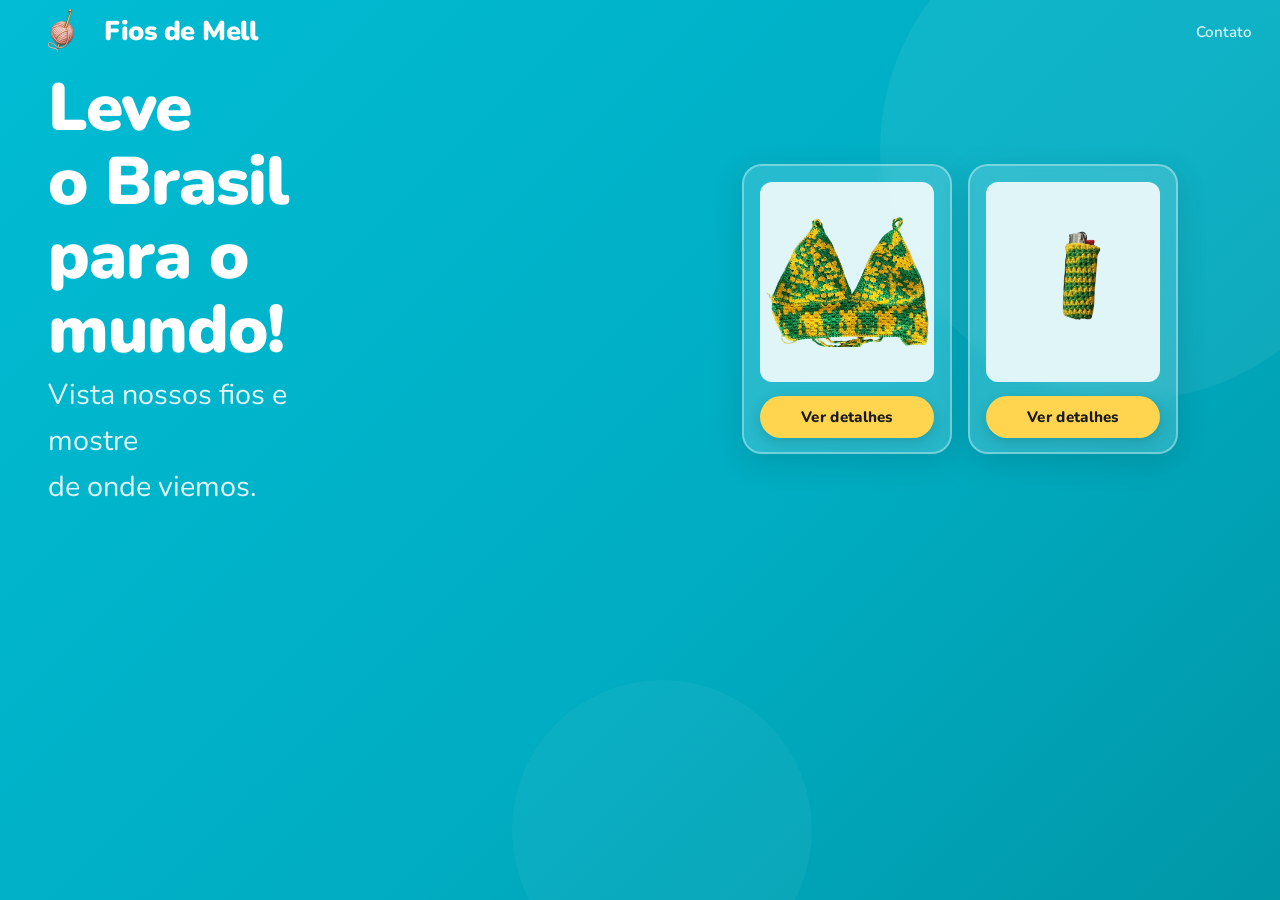
==== index.html @ a6a410e3 "feature:base do site" ====
<!DOCTYPE html>
<html lang="pt-BR">
<head>
  <meta charset="UTF-8" />
  <meta name="viewport" content="width=device-width, initial-scale=1.0"/>
  <title>Fios de Mell</title>
  <link href="https://cdn.jsdelivr.net/npm/bootstrap@5.3.3/dist/css/bootstrap.min.css" rel="stylesheet"/>
  <link href="https://fonts.googleapis.com/css2?family=Nunito:wght@400;700;800;900&display=swap" rel="stylesheet"/>
  <style>
    *, *::before, *::after { box-sizing: border-box; margin: 0; padding: 0; }

    body {
      font-family: 'Nunito', sans-serif;
      background-color: #00BCD4;
      min-height: 100vh;
      overflow-x: hidden;
    }

    .hero-section {
      background: linear-gradient(135deg, #00BCD4 0%, #00ACC1 60%, #0097A7 100%);
      min-height: 100vh;
      position: relative;
      overflow: hidden;
      padding: 0;
    }

    .hero-section::before {
      content: '';
      position: absolute;
      width: 500px;
      height: 500px;
      background: rgba(255,255,255,0.06);
      border-radius: 50%;
      top: -100px;
      right: -100px;
      pointer-events: none;
    }
    .hero-section::after {
      content: '';
      position: absolute;
      width: 300px;
      height: 300px;
      background: rgba(255,255,255,0.04);
      border-radius: 50%;
      bottom: -80px;
      left: 40%;
      pointer-events: none;
    }

    /* ── NAVBAR ── */
    .navbar-custom {
      padding: 0px 28px 0px;
    }

    .logo-wrap {
      display: flex;
      align-items: center;
      gap: 12px;
    }

    .logo-icon {
      width: 64px;
      height: 64px;
      border-radius: 12px;
      display: flex;
      align-items: center;
      justify-content: center;
      flex-shrink: 0;
      overflow: hidden;
    }

    .logo-icon img {
      width: 100%;
      height: 100%;
      object-fit: cover;
      border-radius: 12px;
    }

    .brand-name {
      font-size: 1.7rem;
      font-weight: 900;
      color: #fff;
      letter-spacing: -0.5px;
      line-height: 1;
    }

    .nav-link-fios {
  color: rgba(255,255,255,0.85);
  font-weight: 600;
  font-size: 0.95rem;
  text-decoration: none;
  transition: color 0.2s;
}
.nav-link-fios:hover {
  color: #FFD54F;
}

    /* ── HERO CONTENT ── */
    .hero-content {
      padding: 18px 48px 60px;
    }

    .hero-headline {
      font-size: clamp(2.8rem, 6vw, 4.2rem);
      font-weight: 900;
      color: #fff;
      line-height: 1.1;
      letter-spacing: -1px;
      margin-bottom: 30px;
    }

    .hero-sub {
      font-size: 1.8rem;
      color: rgba(255,255,255,0.88);
      line-height: 1.6;
      max-width: 300px;
      font-weight: 400;
    }

    
    
  

    /* ── PRODUCTS AREA ── */
    .products-col {

      padding: 24px 32px 48px;
     
    }

    /* ── PRODUCT CARD ── */
    .product-card {
      background: rgba(255,255,255,0.15);
      backdrop-filter: blur(8px);
      border: 2px solid rgba(255,255,255,0.35);
      border-radius: 20px;
      padding: 16px 16px 14px;
      display: flex;
      flex-direction: column;
      align-items: center;
      gap: 14px;
      width: 210px;
      box-shadow: 0 8px 32px rgba(0,0,0,0.12);
      transition: transform 0.25s ease, box-shadow 0.25s ease;
    }

    .product-card:hover {
      transform: translateY(-6px);
      box-shadow: 0 16px 40px rgba(0,0,0,0.18);
    }

    .product-card-img-wrap {
      width: 100%;
      height: 170px;
      border-radius: 12px;
      overflow: hidden;
      background: rgba(255,255,255,0.85);
      display: flex;
      align-items: center;
      justify-content: center;
    }

    .product-card-img-wrap img {
      max-width: 100%;
      max-height: 100%;
      object-fit: contain;
      display: block;
    }

    .ver-detalhes-btn {
      width: 100%;
      background: #FFD54F;
      border: none;
      border-radius: 50px;
      padding: 10px 0;
      font-family: 'Nunito', sans-serif;
      font-size: 0.95rem;
      font-weight: 800;
      color: #1a1a1a;
      cursor: pointer;
      letter-spacing: 0.3px;
      box-shadow: 0 4px 14px rgba(0,0,0,0.15);
      transition: background 0.2s ease, transform 0.15s ease;
    }

    .ver-detalhes-btn:hover {
      background: #FFC107;
      transform: scale(1.03);
    }

    /* ── RESPONSIVE: controlado por @media ── */
    @media (max-width: 1024px) and (min-width: 768px) {
      .navbar-custom { padding: 20px 24px 0; }
      .hero-content  { padding: 40px 24px 20px; }
      .hero-headline { font-size: 2.4rem; }
      .products-col  { padding: 24px 24px 40px; display: flex; justify-content: center; gap: 16px; }
      .product-card  { width: 180px; }
      .product-card-img-wrap { height: 160px; }
    }

    @media (max-width: 767px) {
      .navbar-custom { padding: 16px 16px 0; }
      .hero-content  { padding: 32px 16px 20px; }
      .hero-headline { font-size: 2rem; }
      .hero-sub      { font-size: 1.2rem; max-width: 100%; }
      .products-col  { padding: 16px 12px 32px; display: flex; justify-content: center; gap: 12px; }
      .product-card  { width: 145px; }
      .product-card-img-wrap { height: 130px; }
    }
  </style>
</head>
<body>

<section class="hero-section">
  <div class="container-fluid px-0">



    <!-- ── NAVBAR ROW ── -->
<div class="row g-0 navbar-custom align-items-center pb-1">
  <div class="col-12 d-flex align-items-center justify-content-between">
    <div class="logo-wrap">
      <div class="logo-icon">
        <img src="img/novelo.png" alt="Novelo de lã com agulha de crochê">
      </div>
      <span class="brand-name">Fios de Mell</span>
    </div>
    <a href="https://www.instagram.com/fios_demell/" class="nav-link-fios">Contato</a>
  </div>
</div>

    <!-- ── HERO ROW ── -->
    <div class="row g-0 align-items-center">

      <!-- LEFT: texto + CTA -->
      <div class="col-12 col-lg-6 hero-content d-flex flex-column justify-content-start pt-1">
        <h1 class="hero-headline mb-1 mt-0">
          Leve<br/>
          o Brasil<br/>
          para o<br/>
          mundo!
        </h1>
        <p class="hero-sub mb-1">
          Vista nossos fios e mostre<br/>
          de onde viemos.
        </p>
        
      </div>

      <!-- RIGHT: cards dos produtos -->
      <div class="col-12 col-lg-6 products-col">
  <div class="d-flex justify-content-center gap-3 flex-wrap">

    <!-- Card Top -->
    <div>
      <div class="product-card">
        <div class="product-card-img-wrap" style="height: 200px;">
          <img src="img/top.png" alt="Top de crochê"/>
        </div>
        <button class="ver-detalhes-btn" onclick="window.location.href='vendas_media.html'">Ver detalhes</button>
      </div>
    </div>

    <!-- Card Isqueiro -->
    <div>
      <div class="product-card">
        <div class="product-card-img-wrap" style="height: 200px;">
          <img src="img/isqueiro.png" alt="Isqueiro de crochê"/>
        </div>
        <button class="ver-detalhes-btn" onclick="window.location.href='isqueiro_media.html'">Ver detalhes</button>
      </div>
    </div>

  </div>
</div>

      </div>

    </div>
  </div>
</section>

<script src="https://cdn.jsdelivr.net/npm/bootstrap@5.3.3/dist/js/bootstrap.bundle.min.js"></script>
</body>
</html>
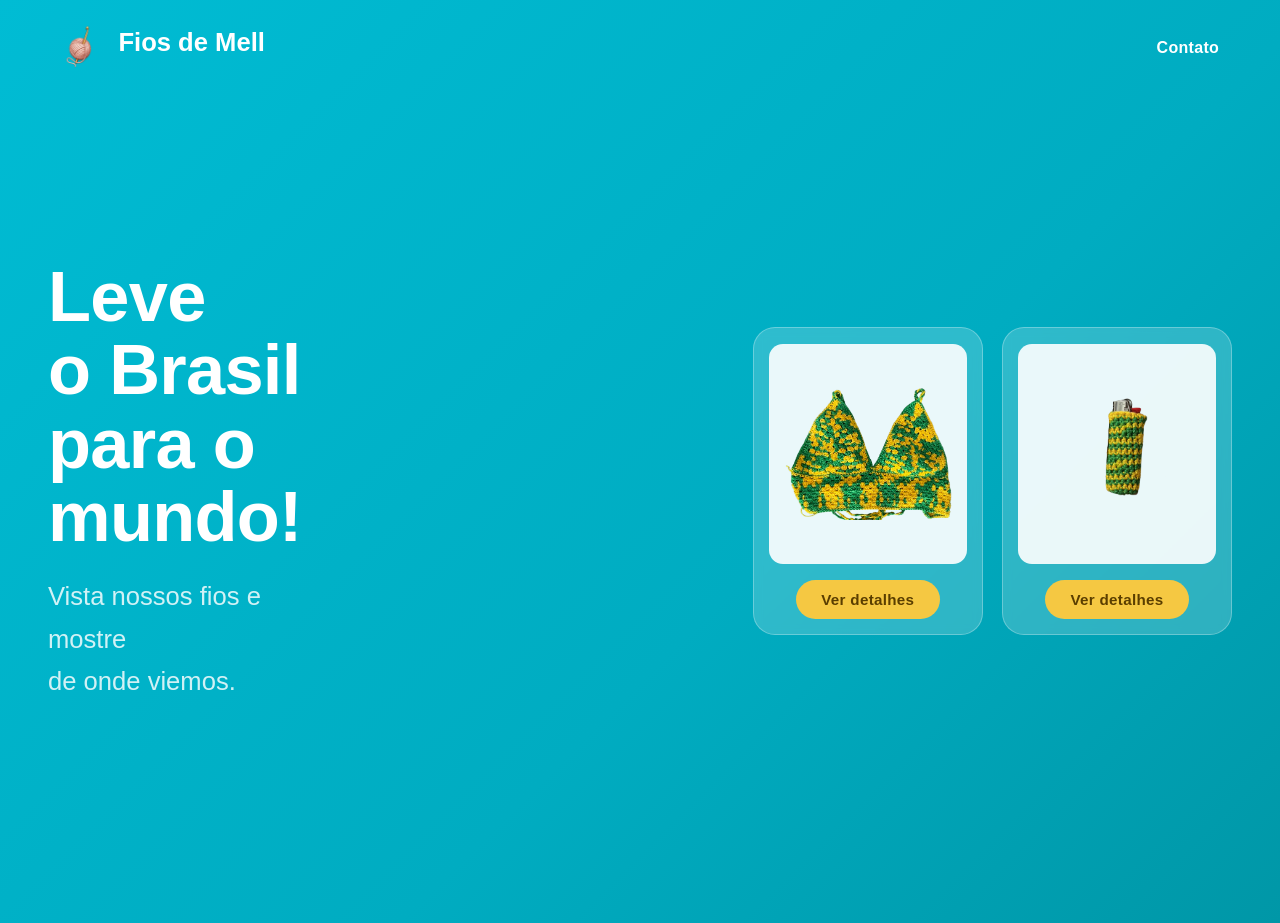
==== commit 6f66530a: "feature: site with css" ====
--- a/index.html
+++ b/index.html
@@ -2,284 +2,61 @@
 <html lang="pt-BR">
 <head>
   <meta charset="UTF-8" />
-  <meta name="viewport" content="width=device-width, initial-scale=1.0"/>
+  <meta name="viewport" content="width=device-width, initial-scale=1.0" />
   <title>Fios de Mell</title>
-  <link href="https://cdn.jsdelivr.net/npm/bootstrap@5.3.3/dist/css/bootstrap.min.css" rel="stylesheet"/>
-  <link href="https://fonts.googleapis.com/css2?family=Nunito:wght@400;700;800;900&display=swap" rel="stylesheet"/>
-  <style>
-    *, *::before, *::after { box-sizing: border-box; margin: 0; padding: 0; }
-
-    body {
-      font-family: 'Nunito', sans-serif;
-      background-color: #00BCD4;
-      min-height: 100vh;
-      overflow-x: hidden;
-    }
-
-    .hero-section {
-      background: linear-gradient(135deg, #00BCD4 0%, #00ACC1 60%, #0097A7 100%);
-      min-height: 100vh;
-      position: relative;
-      overflow: hidden;
-      padding: 0;
-    }
-
-    .hero-section::before {
-      content: '';
-      position: absolute;
-      width: 500px;
-      height: 500px;
-      background: rgba(255,255,255,0.06);
-      border-radius: 50%;
-      top: -100px;
-      right: -100px;
-      pointer-events: none;
-    }
-    .hero-section::after {
-      content: '';
-      position: absolute;
-      width: 300px;
-      height: 300px;
-      background: rgba(255,255,255,0.04);
-      border-radius: 50%;
-      bottom: -80px;
-      left: 40%;
-      pointer-events: none;
-    }
-
-    /* ── NAVBAR ── */
-    .navbar-custom {
-      padding: 0px 28px 0px;
-    }
-
-    .logo-wrap {
-      display: flex;
-      align-items: center;
-      gap: 12px;
-    }
-
-    .logo-icon {
-      width: 64px;
-      height: 64px;
-      border-radius: 12px;
-      display: flex;
-      align-items: center;
-      justify-content: center;
-      flex-shrink: 0;
-      overflow: hidden;
-    }
-
-    .logo-icon img {
-      width: 100%;
-      height: 100%;
-      object-fit: cover;
-      border-radius: 12px;
-    }
-
-    .brand-name {
-      font-size: 1.7rem;
-      font-weight: 900;
-      color: #fff;
-      letter-spacing: -0.5px;
-      line-height: 1;
-    }
-
-    .nav-link-fios {
-  color: rgba(255,255,255,0.85);
-  font-weight: 600;
-  font-size: 0.95rem;
-  text-decoration: none;
-  transition: color 0.2s;
-}
-.nav-link-fios:hover {
-  color: #FFD54F;
-}
-
-    /* ── HERO CONTENT ── */
-    .hero-content {
-      padding: 18px 48px 60px;
-    }
-
-    .hero-headline {
-      font-size: clamp(2.8rem, 6vw, 4.2rem);
-      font-weight: 900;
-      color: #fff;
-      line-height: 1.1;
-      letter-spacing: -1px;
-      margin-bottom: 30px;
-    }
-
-    .hero-sub {
-      font-size: 1.8rem;
-      color: rgba(255,255,255,0.88);
-      line-height: 1.6;
-      max-width: 300px;
-      font-weight: 400;
-    }
-
-    
-    
-  
-
-    /* ── PRODUCTS AREA ── */
-    .products-col {
-
-      padding: 24px 32px 48px;
-     
-    }
-
-    /* ── PRODUCT CARD ── */
-    .product-card {
-      background: rgba(255,255,255,0.15);
-      backdrop-filter: blur(8px);
-      border: 2px solid rgba(255,255,255,0.35);
-      border-radius: 20px;
-      padding: 16px 16px 14px;
-      display: flex;
-      flex-direction: column;
-      align-items: center;
-      gap: 14px;
-      width: 210px;
-      box-shadow: 0 8px 32px rgba(0,0,0,0.12);
-      transition: transform 0.25s ease, box-shadow 0.25s ease;
-    }
-
-    .product-card:hover {
-      transform: translateY(-6px);
-      box-shadow: 0 16px 40px rgba(0,0,0,0.18);
-    }
-
-    .product-card-img-wrap {
-      width: 100%;
-      height: 170px;
-      border-radius: 12px;
-      overflow: hidden;
-      background: rgba(255,255,255,0.85);
-      display: flex;
-      align-items: center;
-      justify-content: center;
-    }
-
-    .product-card-img-wrap img {
-      max-width: 100%;
-      max-height: 100%;
-      object-fit: contain;
-      display: block;
-    }
-
-    .ver-detalhes-btn {
-      width: 100%;
-      background: #FFD54F;
-      border: none;
-      border-radius: 50px;
-      padding: 10px 0;
-      font-family: 'Nunito', sans-serif;
-      font-size: 0.95rem;
-      font-weight: 800;
-      color: #1a1a1a;
-      cursor: pointer;
-      letter-spacing: 0.3px;
-      box-shadow: 0 4px 14px rgba(0,0,0,0.15);
-      transition: background 0.2s ease, transform 0.15s ease;
-    }
-
-    .ver-detalhes-btn:hover {
-      background: #FFC107;
-      transform: scale(1.03);
-    }
-
-    /* ── RESPONSIVE: controlado por @media ── */
-    @media (max-width: 1024px) and (min-width: 768px) {
-      .navbar-custom { padding: 20px 24px 0; }
-      .hero-content  { padding: 40px 24px 20px; }
-      .hero-headline { font-size: 2.4rem; }
-      .products-col  { padding: 24px 24px 40px; display: flex; justify-content: center; gap: 16px; }
-      .product-card  { width: 180px; }
-      .product-card-img-wrap { height: 160px; }
-    }
-
-    @media (max-width: 767px) {
-      .navbar-custom { padding: 16px 16px 0; }
-      .hero-content  { padding: 32px 16px 20px; }
-      .hero-headline { font-size: 2rem; }
-      .hero-sub      { font-size: 1.2rem; max-width: 100%; }
-      .products-col  { padding: 16px 12px 32px; display: flex; justify-content: center; gap: 12px; }
-      .product-card  { width: 145px; }
-      .product-card-img-wrap { height: 130px; }
-    }
-  </style>
+  <link rel="stylesheet" href="style.css" />
 </head>
 <body>
 
-<section class="hero-section">
-  <div class="container-fluid px-0">
+  <nav>
+    <div class="logo">
+    <img src="img/novelo.png" alt="Logo de novelo de lã" class="logo-icon">
+     
+      <span >Fios de Mell</span>
+      </div>
+   <a href="https://www.instagram.com/fios_demell/">
+    <button class="nav-btn">Contato</button>
+    </a>
+  </nav>
 
+  <section class="hero">
+    <div class="hero-text">
+      <h1>Leve <br> o Brasil <br> para o <br>mundo!</h1>
+      <p>Vista nossos fios e <br> mostre <br> de onde viemos.</p>
+    </div>
 
+    <div class="products">
 
-    <!-- ── NAVBAR ROW ── -->
-<div class="row g-0 navbar-custom align-items-center pb-1">
-  <div class="col-12 d-flex align-items-center justify-content-between">
-    <div class="logo-wrap">
-      <div class="logo-icon">
-        <img src="img/novelo.png" alt="Novelo de lã com agulha de crochê">
-      </div>
-      <span class="brand-name">Fios de Mell</span>
-    </div>
-    <a href="https://www.instagram.com/fios_demell/" class="nav-link-fios">Contato</a>
-  </div>
-</div>
-
-    <!-- ── HERO ROW ── -->
-    <div class="row g-0 align-items-center">
-
-      <!-- LEFT: texto + CTA -->
-      <div class="col-12 col-lg-6 hero-content d-flex flex-column justify-content-start pt-1">
-        <h1 class="hero-headline mb-1 mt-0">
-          Leve<br/>
-          o Brasil<br/>
-          para o<br/>
-          mundo!
-        </h1>
-        <p class="hero-sub mb-1">
-          Vista nossos fios e mostre<br/>
-          de onde viemos.
-        </p>
-        
+      <!-- Produto 1: substitua o src pelo caminho real da imagem -->
+      <div class="card">
+        <div class="card-img">
+          <img
+            src="img/top.png"
+            alt="Biquíni de crochê verde e amarelo"
+            onerror="this.style.display='none'; this.parentNode.style.background='#e0f5f5';"
+          />
+        </div>
+        <a href="produto.html">
+        <button class="detail-btn">Ver detalhes</button>
+        </a>
       </div>
 
-      <!-- RIGHT: cards dos produtos -->
-      <div class="col-12 col-lg-6 products-col">
-  <div class="d-flex justify-content-center gap-3 flex-wrap">
-
-    <!-- Card Top -->
-    <div>
-      <div class="product-card">
-        <div class="product-card-img-wrap" style="height: 200px;">
-          <img src="img/top.png" alt="Top de crochê"/>
+      <!-- Produto 2: substitua o src pelo caminho real da imagem -->
+      <div class="card">
+        <div class="card-img">
+          <img
+            src="img/isqueiro.png"
+            alt="Porta isqueiro de crochê com estampa verde e amarelo"
+            onerror="this.style.display='none'; this.parentNode.style.background='#e0f5f5';"
+          />
         </div>
-        <button class="ver-detalhes-btn" onclick="window.location.href='vendas_media.html'">Ver detalhes</button>
-      </div>
-    </div>
-
-    <!-- Card Isqueiro -->
-    <div>
-      <div class="product-card">
-        <div class="product-card-img-wrap" style="height: 200px;">
-          <img src="img/isqueiro.png" alt="Isqueiro de crochê"/>
-        </div>
-        <button class="ver-detalhes-btn" onclick="window.location.href='isqueiro_media.html'">Ver detalhes</button>
-      </div>
-    </div>
-
-  </div>
-</div>
-
+        <a href="isqueiro.html">
+        <button class="detail-btn">Ver detalhes</button>
+        </a>
       </div>
 
     </div>
-  </div>
-</section>
+  </section>
 
-<script src="https://cdn.jsdelivr.net/npm/bootstrap@5.3.3/dist/js/bootstrap.bundle.min.js"></script>
 </body>
-</html>+</html>
--- a/style.css
+++ b/style.css
@@ -0,0 +1,228 @@
+* {
+  margin: 0;
+  padding: 0;
+  box-sizing: border-box;
+}
+
+body {
+  font-family: 'Segoe UI', Arial, sans-serif;
+  background: linear-gradient(135deg, #00bcd4 0%, #00acc1 60%, #0097a7 100%);
+  min-height: 100vh;
+}
+
+
+/* NAV */
+nav {
+  display: flex;
+  align-items: center;
+  justify-content: space-between;
+  padding: 1.1rem 3rem;
+}
+
+.logo {
+  display: flex;
+  align-items: start;
+  justify-content: left;
+  gap: 0.65rem;
+  color: white;
+  font-weight: 700;
+  font-size: 1.6rem;
+  text-decoration: none;
+}
+
+.logo span {
+  margin-top: 10px;
+}
+
+.logo-icon {
+  width: 60px;
+  height: 60px;
+
+  border-radius: 50%;
+  display: flex;
+  align-items: center;
+  justify-content: center;
+  font-size: 1.4rem;
+}
+
+
+
+.nav-btn {
+  background: none;
+  border: none;
+  color: white;
+  font-weight: 700;
+  font-size: 1rem;
+  cursor: pointer;
+  letter-spacing: 0.02em;
+  padding: 0.4rem 0.8rem;
+  border-radius: 6px;
+  transition: background 0.15s;
+}
+
+.nav-btn:hover {
+  background: rgba(255, 255, 255, 0.15);
+}
+
+/* HERO */
+.hero {
+  display: flex;
+  align-items: center;
+  justify-content: space-between;
+  padding: 2.5rem 3rem 4rem;
+  gap: 2rem;
+  min-height: calc(100vh - 72px);
+  padding-top: 0.5rem;
+}
+
+.hero-text {
+  flex: 1;
+  max-width: 420px;
+}
+
+.hero-text h1 {
+  color: white;
+  font-size: clamp(2.8rem, 6vw, 4.4rem);
+  font-weight: 900;
+  line-height: 1.04;
+  margin-bottom: 1.4rem;
+  letter-spacing: -0.01em;
+}
+
+.hero-text p {
+  color: rgba(255, 255, 255, 0.82);
+  font-size: 1.6rem;
+  line-height: 1.65;
+}
+
+/* PRODUCT CARDS */
+.products {
+  display: flex;
+  gap: 1.2rem;
+  justify-content: flex-end;
+  flex-wrap: wrap;
+}
+
+.card {
+  background: rgba(255, 255, 255, 0.18);
+  border-radius: 22px;
+  padding: 0.95rem;
+  width: 230px;
+  display: flex;
+  flex-direction: column;
+  align-items: center;
+  gap: 1rem;
+  border: 1.5px solid rgba(255, 255, 255, 0.28);
+  backdrop-filter: blur(4px);
+}
+
+.card-img {
+  background: rgba(255, 255, 255, 0.9);
+  border-radius: 14px;
+  width: 100%;
+  height: 220px;
+  overflow: hidden;
+  display: flex;
+  align-items: center;
+  justify-content: center;
+}
+
+.card-img img {
+  width: 90%;
+  height: 100%;
+  object-fit: contain;
+  border-radius: 14px;
+}
+
+.detail-btn {
+  background: #f5c842;
+  color: #5a3e00;
+  border: none;
+  border-radius: 50px;
+  padding: 0.7rem 1.6rem;
+  font-weight: 800;
+  font-size: 0.95rem;
+  cursor: pointer;
+  width: 100%;
+  letter-spacing: 0.02em;
+  transition: background 0.15s, transform 0.1s;
+}
+
+.detail-btn:hover {
+  background: #e6b830;
+  transform: translateY(-1px);
+}
+
+.detail-btn:active {
+  transform: translateY(0);
+}
+
+/* RESPONSIVIDADE */
+@media (max-width: 900px) {
+  nav {
+    padding: 1rem 1.5rem;
+  }
+
+  .hero {
+    flex-direction: column;
+    align-items: flex-start;
+    padding: 2rem 1.5rem 3rem;
+    min-height: auto;
+    gap: 2.5rem;
+  }
+
+  .hero-text {
+    max-width: 100%;
+  }
+
+  .products {
+    justify-content: center;
+    width: 100%;
+  }
+
+  .card {
+    width: calc(50% - 0.6rem);
+    min-width: 160px;
+  }
+
+  .card-img {
+    height: 180px;
+  }
+}
+
+@media (max-width: 520px) {
+  nav {
+    padding: 0.8rem 1rem;
+  }
+
+  .logo {
+    font-size: 1rem;
+  }
+
+  .hero {
+    padding: 1.5rem 1rem 2.5rem;
+  }
+
+  .hero-text h1 {
+    font-size: 2.2rem;
+  }
+
+  .hero-text p {
+    font-size: 1rem;
+  }
+
+  .products {
+    flex-direction: column;
+    align-items: center;
+    gap: 1rem;
+  }
+
+  .card {
+    width: 100%;
+    max-width: 300px;
+  }
+
+  .card-img {
+    height: 210px;
+  }
+}
